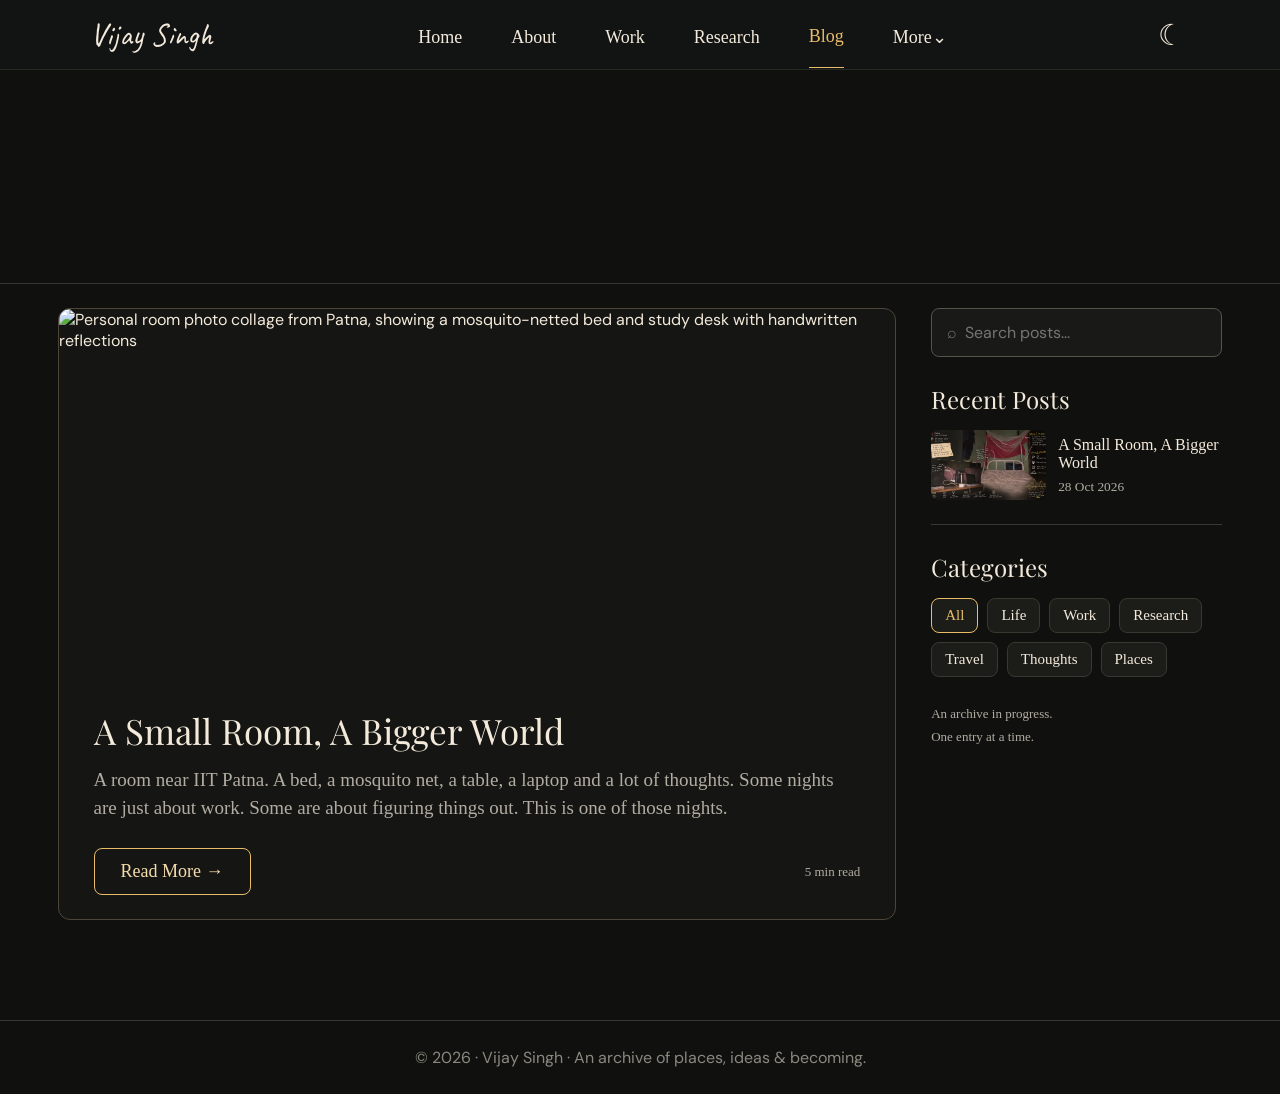
==== cinematic/index.html @ 67e864c2 "Add files via upload" ====
<!doctype html><html lang="en"><head><meta charset="utf-8"><meta name="viewport" content="width=device-width,initial-scale=1"><meta name="theme-color" content="#10110f"><title>Blog — Vijay Singh</title><style>
@import url('https://fonts.googleapis.com/css2?family=Caveat:wght@400;500&family=DM+Sans:wght@400;500;600&family=Playfair+Display:wght@400;500&display=swap');:root{--bg:#10110f;--ink:#f4eadb;--muted:#b2aca2;--gold:#e8bc69;--border:#393831}*{box-sizing:border-box}html{scroll-behavior:smooth}body{margin:0;background:var(--bg);color:var(--ink);font-family:'DM Sans',Arial,sans-serif}button,input{font:inherit}button{cursor:pointer}a{color:inherit;text-decoration:none}.nav{height:75px;background:#111312eF;display:flex;align-items:center;justify-content:space-between;padding:0 max(5vw,22px);position:sticky;top:0;z-index:5;border-bottom:1px solid #272923}.brand{font:32px Caveat,cursive;white-space:nowrap}.links{display:flex;gap:36px;align-items:center}.links a{font-size:14px;padding:25px 0 20px}.links a.active{color:var(--gold);border-bottom:1px solid var(--gold)}.moon{border:0;background:none;color:var(--ink);font-size:26px}.hero{min-height:320px;background:linear-gradient(90deg,rgba(5,8,9,.78),rgba(5,8,9,.16) 58%,rgba(5,8,9,.60)),linear-gradient(0deg,rgba(5,8,9,.32),transparent 65%),url('assets/blog-banner.jpg') center 61%/cover;display:flex;justify-content:space-between;align-items:center;padding:48px max(7vw,25px);border-bottom:1px solid var(--border)}h1,h2,h3{font-family:'Playfair Display',Georgia,serif;font-weight:400}h1{font-size:clamp(66px,8vw,106px);margin:0 0 6px}.hero p{font:clamp(22px,2.3vw,29px) Caveat,cursive;max-width:440px;margin:0}.hero .quote{color:var(--gold);font:27px Caveat,cursive;transform:rotate(-5deg);line-height:1.2}.hero .quote:after{content:'';display:block;width:85px;border-bottom:2px solid var(--gold);margin-top:17px}.main{max-width:1380px;margin:30px auto 100px;padding:0 25px;display:grid;grid-template-columns:minmax(0,1fr) 310px;gap:35px}.feature{border:1px solid var(--border);border-radius:12px;overflow:hidden;background:#151613;transition:transform .25s}.feature:hover{transform:translateY(-3px)}.photo{position:relative;overflow:hidden}.photo img{width:100%;display:block;max-height:580px;object-fit:cover}.feature-body{padding:26px 34px 32px}.meta{font-size:12px;letter-spacing:.1em;color:var(--gold);text-transform:uppercase}.feature h2{font-size:clamp(28px,3.2vw,43px);margin:10px 0}.feature p{color:var(--muted);line-height:1.8;margin:0 0 24px;font-size:16px}.actions{display:flex;align-items:center;justify-content:space-between;gap:10px}.read{background:transparent;border:1px solid var(--gold);border-radius:8px;color:#f6dbac;padding:13px 22px}.read:hover{background:#33291b}.small{color:var(--muted);font-size:13px}.search{width:100%;border:1px solid #56534a;background:#191a17;color:var(--ink);padding:15px;border-radius:8px;outline:none}.search:focus{border-color:var(--gold)}aside h3{font-size:24px;margin:26px 0 15px}.recent{display:flex;gap:12px;align-items:center;text-align:left;border:0;background:none;color:var(--ink);padding:0}.recent img{width:82px;height:65px;object-fit:cover;border-radius:7px}.recent small{display:block;color:var(--muted);margin-top:7px}.divider{border-top:1px solid var(--border);margin-top:24px}.tags{display:flex;flex-wrap:wrap;gap:9px}.tag{background:#1c1d19;border:1px solid var(--border);color:var(--ink);border-radius:8px;padding:8px 13px}.tag.selected{border-color:var(--gold);color:var(--gold)}.empty{display:none;padding:50px;border:1px solid var(--border);border-radius:12px;color:var(--muted)}.article{display:none;max-width:900px;margin:45px auto 100px;padding:0 24px}.article h1{font-size:clamp(38px,5vw,65px);margin:20px 0}.article img{width:100%;border-radius:10px;margin:22px 0}.article p{font-family:Georgia,serif;font-size:20px;line-height:1.95;color:#ddd4c8}.back{background:none;border:0;color:var(--gold);padding:12px 0}.footer{text-align:center;color:#8b887f;border-top:1px solid var(--border);padding:26px}.placeholder{display:none;max-width:850px;margin:70px auto 130px;padding:20px;text-align:center}.placeholder h2{font-size:48px}.placeholder p{color:var(--muted)}@media(max-width:900px){.main{grid-template-columns:1fr}.hero{min-height:270px}.links{gap:13px}.links a{font-size:12px}.brand{font-size:24px}aside{max-width:600px}}@media(max-width:600px){.nav{height:auto;min-height:68px;flex-wrap:wrap;padding:13px 18px;gap:10px}.links{order:3;width:100%;justify-content:space-between;gap:7px}.links a{padding:8px 0;font-size:12px}.hero{padding:45px 22px;min-height:330px;align-items:flex-start;flex-direction:column;justify-content:space-between}.hero .quote{font-size:23px;align-self:flex-end}.main{padding:0 15px;gap:24px}.feature-body{padding:21px}.feature p{font-size:14px}.photo img{max-height:none}.moon{display:none}}

/* Faithful layout of the supplied reference screenshot */
.nav{height:70px;padding:0 7%;background:#121414}.brand{font-size:32px}.links{gap:49px}.links a{font-family:Georgia,serif;font-size:18px}.links .more-link{font-size:18px}.hero{min-height:214px;height:214px;background-image:url('assets/blog-banner.jpg');background-position:center;background-size:100% 100%;padding:0;border-bottom:1px solid #36352e}.hero>div{visibility:hidden}.main{max-width:1440px;grid-template-columns:minmax(0,1010px) 345px;gap:41px;margin-top:24px;padding:0 0 0 0}.photo img{height:auto;max-height:none;aspect-ratio:1010/457;object-fit:cover}.feature-body{padding:19px 35px 24px}.feature h2{font-size:35px;margin:0 0 12px}.feature p{font-family:Georgia,serif;font-size:19px;line-height:1.52;margin:0 0 25px}.meta:empty{display:none}.feature{border-color:#4d4538}.read{font-family:Georgia,serif;font-size:18px;padding:12px 26px}.search{height:49px}.recent{font-family:Georgia,serif;font-size:16px}.recent img{width:115px;height:70px}.tags .tag{font-family:Georgia,serif;font-size:15px}.small{font-family:Georgia,serif}.moon{font-size:29px}.footer{margin-top:55px}
@media(max-width:1480px){.main{margin-left:4.5%;margin-right:4.5%;grid-template-columns:minmax(0,1fr) 25%;gap:3%}}
@media(max-width:900px){.main{grid-template-columns:1fr}.hero{height:180px;min-height:180px;background-size:cover}.links{gap:15px}.links a{font-size:14px}.brand{font-size:25px}aside{max-width:none}}
@media(max-width:600px){.nav{padding:12px 16px}.hero{height:175px;min-height:175px;background-position:center;background-size:auto 100%}.main{margin:20px 14px;padding:0}.feature-body{padding:19px}.feature h2{font-size:29px}.feature p{font-size:16px}.photo img{aspect-ratio:1010/457}.links{gap:12px}.links a{font-size:12px}.links .more-link{font-size:12px}}
</style></head><body><nav class="nav"><a href="#blog" class="brand" onclick="showPage('blog')">Vijay Singh</a><div class="links"><a href="#home" data-page="home">Home</a><a href="#about" data-page="about">About</a><a href="#work" data-page="work">Work</a><a href="#research" data-page="research">Research</a><a href="#blog" data-page="blog" class="active">Blog</a><a href="#blog" class="more-link" onclick="showPage('blog')">More⌄</a></div><button class="moon" title="A night-time journal" aria-label="Night-time journal">☾</button></nav><div id="blogPage"><header class="hero"><div><h1>Blog</h1><p>Thoughts, moments, places and everything in between...</p></div><div class="quote">Same person,<br>Different places,<br>A longer journey...</div></header><main class="main"><div><section class="feature" id="feature"><div class="photo"><img src="assets/room-feature.jpg" alt="Personal room photo collage from Patna, showing a mosquito-netted bed and study desk with handwritten reflections"></div><div class="feature-body"><div class="meta"></div><h2>A Small Room, A Bigger World</h2><p>A room near IIT Patna. A bed, a mosquito net, a table, a laptop and a lot of thoughts. Some nights are just about work. Some are about figuring things out. This is one of those nights.</p><div class="actions"><button class="read" onclick="showArticle()">Read More →</button><span class="small">5 min read</span></div></div></section><div class="empty" id="empty">No published entries match this search yet.</div></div><aside><input class="search" id="search" placeholder="⌕  Search posts..." aria-label="Search blog entries"><h3>Recent Posts</h3><button class="recent" onclick="showArticle()"><img src="assets/room-story.png" alt="Room collage"><span>A Small Room, A Bigger World<small>28 Oct 2026</small></span></button><div class="divider"></div><h3>Categories</h3><div class="tags"><button class="tag selected" data-category="all">All</button><button class="tag" data-category="life">Life</button><button class="tag" data-category="work">Work</button><button class="tag" data-category="research">Research</button><button class="tag" data-category="travel">Travel</button><button class="tag" data-category="thoughts">Thoughts</button><button class="tag" data-category="places">Places</button></div><p class="small" style="margin-top:25px;line-height:1.8">An archive in progress.<br>One entry at a time.</p></aside></main></div><article class="article" id="article"><button class="back" onclick="showPage('blog')">← Back to the blog</button><div class="meta">Entry 001 · 28 October 2026 · 12:34 AM · Near IIT Patna, Bihar</div><h1>A Small Room, A Bigger World</h1><img src="assets/room-story.png" alt="The room where this entry began"><p>A bed beneath a mosquito net. A small table. The same walls, the same nights, and a thousand thoughts about the future.</p><p>Right now, this is just where I sleep, work, learn, and wonder where all of this is leading. There are plans that feel close enough to touch, and others that still seem impossibly far away.</p><p>I don't know which city I'll call home five years from now. I don't know exactly which opportunities I'll pursue, which ideas will work, or which unexpected turns I'll take.</p><p>But I hope that one day, when I look back at this photograph, I'll smile. Not because everything was easy here, but because so much of what came later began in a room like this.</p><p><em>Somewhere between where I am and where I want to be.</em></p></article><section class="placeholder" id="placeholder"><h2 id="placeholderTitle">Coming soon</h2><p>This part of the personal website is still being written.</p><button class="read" onclick="showPage('blog')">Return to Blog →</button></section><footer class="footer">© 2026 · Vijay Singh · An archive of places, ideas & becoming.</footer><script>
const blog=document.getElementById('blogPage'),article=document.getElementById('article'),placeholder=document.getElementById('placeholder');function showPage(page){blog.style.display=page==='blog'?'block':'none';article.style.display='none';placeholder.style.display=page==='blog'?'none':'block';document.getElementById('placeholderTitle').textContent=page.charAt(0).toUpperCase()+page.slice(1)+' — coming soon';document.querySelectorAll('[data-page]').forEach(a=>a.classList.toggle('active',a.dataset.page===page));window.scrollTo(0,0)}function showArticle(){blog.style.display='none';placeholder.style.display='none';article.style.display='block';history.replaceState(null,'','#entry-001');window.scrollTo(0,0)}document.querySelectorAll('[data-page]').forEach(a=>a.addEventListener('click',e=>{e.preventDefault();history.replaceState(null,'','#'+a.dataset.page);showPage(a.dataset.page)}));let category='all';function filter(){let q=document.getElementById('search').value.toLowerCase().trim();let match=(!q||'a small room a bigger world patna iit patna life reflections mosquito net'.includes(q))&&(category==='all'||category==='life'||category==='thoughts'||category==='places');document.getElementById('feature').style.display=match?'block':'none';document.getElementById('empty').style.display=match?'none':'block'}document.getElementById('search').addEventListener('input',filter);document.querySelectorAll('[data-category]').forEach(b=>b.addEventListener('click',()=>{category=b.dataset.category;document.querySelectorAll('[data-category]').forEach(x=>x.classList.toggle('selected',x===b));filter()}));if(location.hash==='#entry-001')showArticle();else if(['#home','#about','#work','#research'].includes(location.hash))showPage(location.hash.slice(1));
</script></body></html>
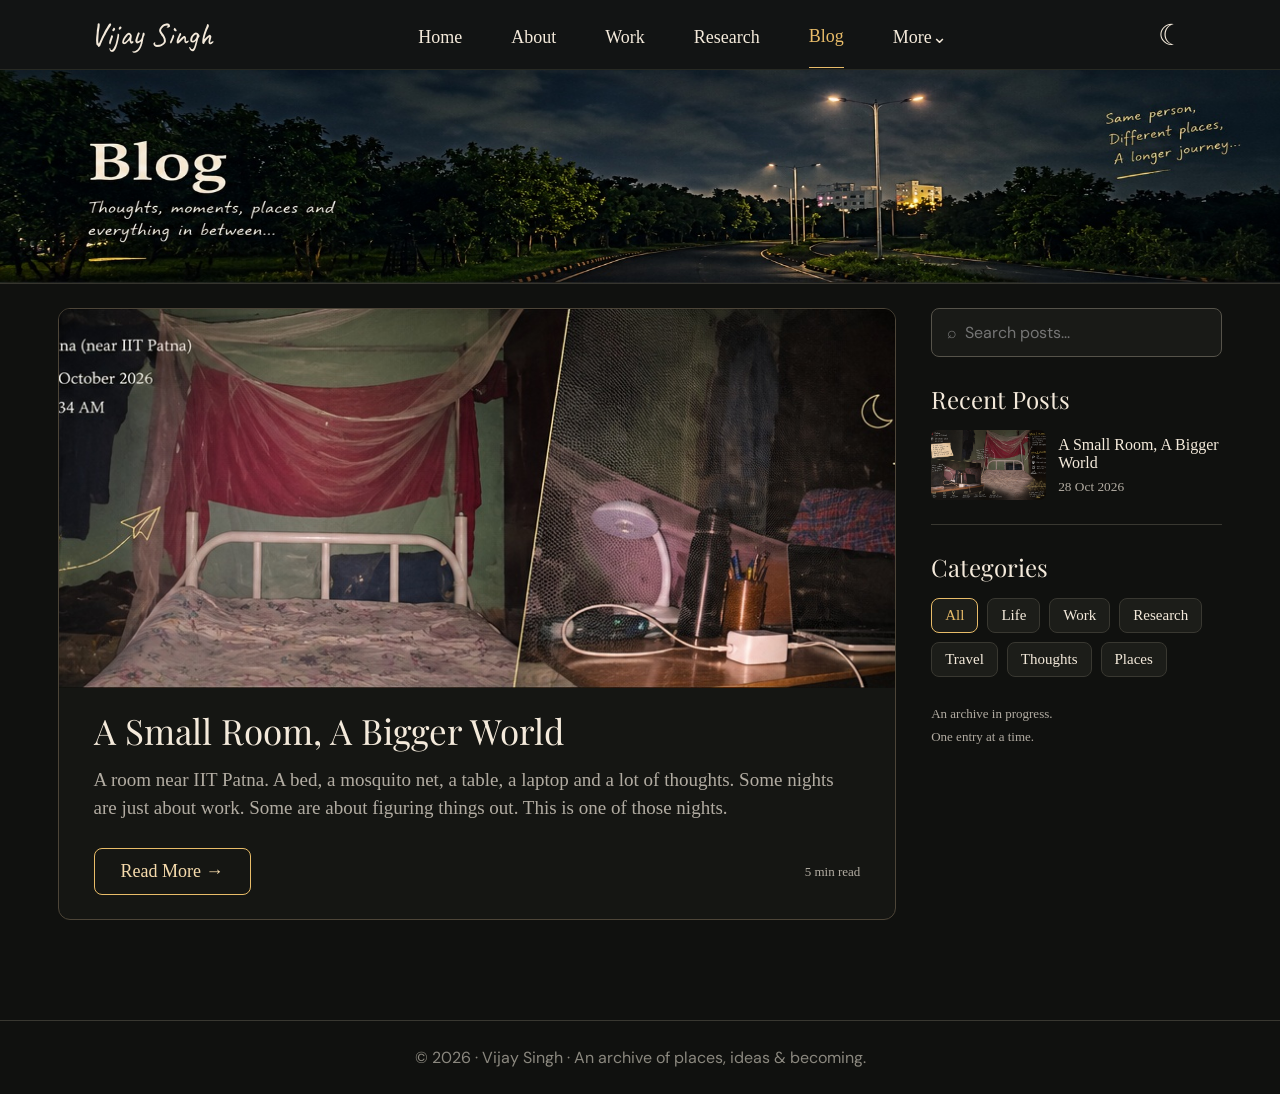
==== commit c0a11724: "Update index.html" ====
--- a/cinematic/index.html
+++ b/cinematic/index.html
@@ -1,11 +1,11 @@
 <!doctype html><html lang="en"><head><meta charset="utf-8"><meta name="viewport" content="width=device-width,initial-scale=1"><meta name="theme-color" content="#10110f"><title>Blog — Vijay Singh</title><style>
-@import url('https://fonts.googleapis.com/css2?family=Caveat:wght@400;500&family=DM+Sans:wght@400;500;600&family=Playfair+Display:wght@400;500&display=swap');:root{--bg:#10110f;--ink:#f4eadb;--muted:#b2aca2;--gold:#e8bc69;--border:#393831}*{box-sizing:border-box}html{scroll-behavior:smooth}body{margin:0;background:var(--bg);color:var(--ink);font-family:'DM Sans',Arial,sans-serif}button,input{font:inherit}button{cursor:pointer}a{color:inherit;text-decoration:none}.nav{height:75px;background:#111312eF;display:flex;align-items:center;justify-content:space-between;padding:0 max(5vw,22px);position:sticky;top:0;z-index:5;border-bottom:1px solid #272923}.brand{font:32px Caveat,cursive;white-space:nowrap}.links{display:flex;gap:36px;align-items:center}.links a{font-size:14px;padding:25px 0 20px}.links a.active{color:var(--gold);border-bottom:1px solid var(--gold)}.moon{border:0;background:none;color:var(--ink);font-size:26px}.hero{min-height:320px;background:linear-gradient(90deg,rgba(5,8,9,.78),rgba(5,8,9,.16) 58%,rgba(5,8,9,.60)),linear-gradient(0deg,rgba(5,8,9,.32),transparent 65%),url('assets/blog-banner.jpg') center 61%/cover;display:flex;justify-content:space-between;align-items:center;padding:48px max(7vw,25px);border-bottom:1px solid var(--border)}h1,h2,h3{font-family:'Playfair Display',Georgia,serif;font-weight:400}h1{font-size:clamp(66px,8vw,106px);margin:0 0 6px}.hero p{font:clamp(22px,2.3vw,29px) Caveat,cursive;max-width:440px;margin:0}.hero .quote{color:var(--gold);font:27px Caveat,cursive;transform:rotate(-5deg);line-height:1.2}.hero .quote:after{content:'';display:block;width:85px;border-bottom:2px solid var(--gold);margin-top:17px}.main{max-width:1380px;margin:30px auto 100px;padding:0 25px;display:grid;grid-template-columns:minmax(0,1fr) 310px;gap:35px}.feature{border:1px solid var(--border);border-radius:12px;overflow:hidden;background:#151613;transition:transform .25s}.feature:hover{transform:translateY(-3px)}.photo{position:relative;overflow:hidden}.photo img{width:100%;display:block;max-height:580px;object-fit:cover}.feature-body{padding:26px 34px 32px}.meta{font-size:12px;letter-spacing:.1em;color:var(--gold);text-transform:uppercase}.feature h2{font-size:clamp(28px,3.2vw,43px);margin:10px 0}.feature p{color:var(--muted);line-height:1.8;margin:0 0 24px;font-size:16px}.actions{display:flex;align-items:center;justify-content:space-between;gap:10px}.read{background:transparent;border:1px solid var(--gold);border-radius:8px;color:#f6dbac;padding:13px 22px}.read:hover{background:#33291b}.small{color:var(--muted);font-size:13px}.search{width:100%;border:1px solid #56534a;background:#191a17;color:var(--ink);padding:15px;border-radius:8px;outline:none}.search:focus{border-color:var(--gold)}aside h3{font-size:24px;margin:26px 0 15px}.recent{display:flex;gap:12px;align-items:center;text-align:left;border:0;background:none;color:var(--ink);padding:0}.recent img{width:82px;height:65px;object-fit:cover;border-radius:7px}.recent small{display:block;color:var(--muted);margin-top:7px}.divider{border-top:1px solid var(--border);margin-top:24px}.tags{display:flex;flex-wrap:wrap;gap:9px}.tag{background:#1c1d19;border:1px solid var(--border);color:var(--ink);border-radius:8px;padding:8px 13px}.tag.selected{border-color:var(--gold);color:var(--gold)}.empty{display:none;padding:50px;border:1px solid var(--border);border-radius:12px;color:var(--muted)}.article{display:none;max-width:900px;margin:45px auto 100px;padding:0 24px}.article h1{font-size:clamp(38px,5vw,65px);margin:20px 0}.article img{width:100%;border-radius:10px;margin:22px 0}.article p{font-family:Georgia,serif;font-size:20px;line-height:1.95;color:#ddd4c8}.back{background:none;border:0;color:var(--gold);padding:12px 0}.footer{text-align:center;color:#8b887f;border-top:1px solid var(--border);padding:26px}.placeholder{display:none;max-width:850px;margin:70px auto 130px;padding:20px;text-align:center}.placeholder h2{font-size:48px}.placeholder p{color:var(--muted)}@media(max-width:900px){.main{grid-template-columns:1fr}.hero{min-height:270px}.links{gap:13px}.links a{font-size:12px}.brand{font-size:24px}aside{max-width:600px}}@media(max-width:600px){.nav{height:auto;min-height:68px;flex-wrap:wrap;padding:13px 18px;gap:10px}.links{order:3;width:100%;justify-content:space-between;gap:7px}.links a{padding:8px 0;font-size:12px}.hero{padding:45px 22px;min-height:330px;align-items:flex-start;flex-direction:column;justify-content:space-between}.hero .quote{font-size:23px;align-self:flex-end}.main{padding:0 15px;gap:24px}.feature-body{padding:21px}.feature p{font-size:14px}.photo img{max-height:none}.moon{display:none}}
+@import url('https://fonts.googleapis.com/css2?family=Caveat:wght@400;500&family=DM+Sans:wght@400;500;600&family=Playfair+Display:wght@400;500&display=swap');:root{--bg:#10110f;--ink:#f4eadb;--muted:#b2aca2;--gold:#e8bc69;--border:#393831}*{box-sizing:border-box}html{scroll-behavior:smooth}body{margin:0;background:var(--bg);color:var(--ink);font-family:'DM Sans',Arial,sans-serif}button,input{font:inherit}button{cursor:pointer}a{color:inherit;text-decoration:none}.nav{height:75px;background:#111312eF;display:flex;align-items:center;justify-content:space-between;padding:0 max(5vw,22px);position:sticky;top:0;z-index:5;border-bottom:1px solid #272923}.brand{font:32px Caveat,cursive;white-space:nowrap}.links{display:flex;gap:36px;align-items:center}.links a{font-size:14px;padding:25px 0 20px}.links a.active{color:var(--gold);border-bottom:1px solid var(--gold)}.moon{border:0;background:none;color:var(--ink);font-size:26px}.hero{min-height:320px;background:linear-gradient(90deg,rgba(5,8,9,.78),rgba(5,8,9,.16) 58%,rgba(5,8,9,.60)),linear-gradient(0deg,rgba(5,8,9,.32),transparent 65%),url('assets/blog-banner-exact.jpg') center 61%/cover;display:flex;justify-content:space-between;align-items:center;padding:48px max(7vw,25px);border-bottom:1px solid var(--border)}h1,h2,h3{font-family:'Playfair Display',Georgia,serif;font-weight:400}h1{font-size:clamp(66px,8vw,106px);margin:0 0 6px}.hero p{font:clamp(22px,2.3vw,29px) Caveat,cursive;max-width:440px;margin:0}.hero .quote{color:var(--gold);font:27px Caveat,cursive;transform:rotate(-5deg);line-height:1.2}.hero .quote:after{content:'';display:block;width:85px;border-bottom:2px solid var(--gold);margin-top:17px}.main{max-width:1380px;margin:30px auto 100px;padding:0 25px;display:grid;grid-template-columns:minmax(0,1fr) 310px;gap:35px}.feature{border:1px solid var(--border);border-radius:12px;overflow:hidden;background:#151613;transition:transform .25s}.feature:hover{transform:translateY(-3px)}.photo{position:relative;overflow:hidden}.photo img{width:100%;display:block;max-height:580px;object-fit:cover}.feature-body{padding:26px 34px 32px}.meta{font-size:12px;letter-spacing:.1em;color:var(--gold);text-transform:uppercase}.feature h2{font-size:clamp(28px,3.2vw,43px);margin:10px 0}.feature p{color:var(--muted);line-height:1.8;margin:0 0 24px;font-size:16px}.actions{display:flex;align-items:center;justify-content:space-between;gap:10px}.read{background:transparent;border:1px solid var(--gold);border-radius:8px;color:#f6dbac;padding:13px 22px}.read:hover{background:#33291b}.small{color:var(--muted);font-size:13px}.search{width:100%;border:1px solid #56534a;background:#191a17;color:var(--ink);padding:15px;border-radius:8px;outline:none}.search:focus{border-color:var(--gold)}aside h3{font-size:24px;margin:26px 0 15px}.recent{display:flex;gap:12px;align-items:center;text-align:left;border:0;background:none;color:var(--ink);padding:0}.recent img{width:82px;height:65px;object-fit:cover;border-radius:7px}.recent small{display:block;color:var(--muted);margin-top:7px}.divider{border-top:1px solid var(--border);margin-top:24px}.tags{display:flex;flex-wrap:wrap;gap:9px}.tag{background:#1c1d19;border:1px solid var(--border);color:var(--ink);border-radius:8px;padding:8px 13px}.tag.selected{border-color:var(--gold);color:var(--gold)}.empty{display:none;padding:50px;border:1px solid var(--border);border-radius:12px;color:var(--muted)}.article{display:none;max-width:900px;margin:45px auto 100px;padding:0 24px}.article h1{font-size:clamp(38px,5vw,65px);margin:20px 0}.article img{width:100%;border-radius:10px;margin:22px 0}.article p{font-family:Georgia,serif;font-size:20px;line-height:1.95;color:#ddd4c8}.back{background:none;border:0;color:var(--gold);padding:12px 0}.footer{text-align:center;color:#8b887f;border-top:1px solid var(--border);padding:26px}.placeholder{display:none;max-width:850px;margin:70px auto 130px;padding:20px;text-align:center}.placeholder h2{font-size:48px}.placeholder p{color:var(--muted)}@media(max-width:900px){.main{grid-template-columns:1fr}.hero{min-height:270px}.links{gap:13px}.links a{font-size:12px}.brand{font-size:24px}aside{max-width:600px}}@media(max-width:600px){.nav{height:auto;min-height:68px;flex-wrap:wrap;padding:13px 18px;gap:10px}.links{order:3;width:100%;justify-content:space-between;gap:7px}.links a{padding:8px 0;font-size:12px}.hero{padding:45px 22px;min-height:330px;align-items:flex-start;flex-direction:column;justify-content:space-between}.hero .quote{font-size:23px;align-self:flex-end}.main{padding:0 15px;gap:24px}.feature-body{padding:21px}.feature p{font-size:14px}.photo img{max-height:none}.moon{display:none}}
 
 /* Faithful layout of the supplied reference screenshot */
-.nav{height:70px;padding:0 7%;background:#121414}.brand{font-size:32px}.links{gap:49px}.links a{font-family:Georgia,serif;font-size:18px}.links .more-link{font-size:18px}.hero{min-height:214px;height:214px;background-image:url('assets/blog-banner.jpg');background-position:center;background-size:100% 100%;padding:0;border-bottom:1px solid #36352e}.hero>div{visibility:hidden}.main{max-width:1440px;grid-template-columns:minmax(0,1010px) 345px;gap:41px;margin-top:24px;padding:0 0 0 0}.photo img{height:auto;max-height:none;aspect-ratio:1010/457;object-fit:cover}.feature-body{padding:19px 35px 24px}.feature h2{font-size:35px;margin:0 0 12px}.feature p{font-family:Georgia,serif;font-size:19px;line-height:1.52;margin:0 0 25px}.meta:empty{display:none}.feature{border-color:#4d4538}.read{font-family:Georgia,serif;font-size:18px;padding:12px 26px}.search{height:49px}.recent{font-family:Georgia,serif;font-size:16px}.recent img{width:115px;height:70px}.tags .tag{font-family:Georgia,serif;font-size:15px}.small{font-family:Georgia,serif}.moon{font-size:29px}.footer{margin-top:55px}
+.nav{height:70px;padding:0 7%;background:#121414}.brand{font-size:32px}.links{gap:49px}.links a{font-family:Georgia,serif;font-size:18px}.links .more-link{font-size:18px}.hero{min-height:214px;height:214px;background-image:url('assets/blog-banner-exact.jpg');background-position:center;background-size:100% 100%;padding:0;border-bottom:1px solid #36352e}.hero>div{visibility:hidden}.main{max-width:1440px;grid-template-columns:minmax(0,1010px) 345px;gap:41px;margin-top:24px;padding:0 0 0 0}.photo img{height:auto;max-height:none;aspect-ratio:1010/457;object-fit:cover}.feature-body{padding:19px 35px 24px}.feature h2{font-size:35px;margin:0 0 12px}.feature p{font-family:Georgia,serif;font-size:19px;line-height:1.52;margin:0 0 25px}.meta:empty{display:none}.feature{border-color:#4d4538}.read{font-family:Georgia,serif;font-size:18px;padding:12px 26px}.search{height:49px}.recent{font-family:Georgia,serif;font-size:16px}.recent img{width:115px;height:70px}.tags .tag{font-family:Georgia,serif;font-size:15px}.small{font-family:Georgia,serif}.moon{font-size:29px}.footer{margin-top:55px}
 @media(max-width:1480px){.main{margin-left:4.5%;margin-right:4.5%;grid-template-columns:minmax(0,1fr) 25%;gap:3%}}
 @media(max-width:900px){.main{grid-template-columns:1fr}.hero{height:180px;min-height:180px;background-size:cover}.links{gap:15px}.links a{font-size:14px}.brand{font-size:25px}aside{max-width:none}}
 @media(max-width:600px){.nav{padding:12px 16px}.hero{height:175px;min-height:175px;background-position:center;background-size:auto 100%}.main{margin:20px 14px;padding:0}.feature-body{padding:19px}.feature h2{font-size:29px}.feature p{font-size:16px}.photo img{aspect-ratio:1010/457}.links{gap:12px}.links a{font-size:12px}.links .more-link{font-size:12px}}
-</style></head><body><nav class="nav"><a href="#blog" class="brand" onclick="showPage('blog')">Vijay Singh</a><div class="links"><a href="#home" data-page="home">Home</a><a href="#about" data-page="about">About</a><a href="#work" data-page="work">Work</a><a href="#research" data-page="research">Research</a><a href="#blog" data-page="blog" class="active">Blog</a><a href="#blog" class="more-link" onclick="showPage('blog')">More⌄</a></div><button class="moon" title="A night-time journal" aria-label="Night-time journal">☾</button></nav><div id="blogPage"><header class="hero"><div><h1>Blog</h1><p>Thoughts, moments, places and everything in between...</p></div><div class="quote">Same person,<br>Different places,<br>A longer journey...</div></header><main class="main"><div><section class="feature" id="feature"><div class="photo"><img src="assets/room-feature.jpg" alt="Personal room photo collage from Patna, showing a mosquito-netted bed and study desk with handwritten reflections"></div><div class="feature-body"><div class="meta"></div><h2>A Small Room, A Bigger World</h2><p>A room near IIT Patna. A bed, a mosquito net, a table, a laptop and a lot of thoughts. Some nights are just about work. Some are about figuring things out. This is one of those nights.</p><div class="actions"><button class="read" onclick="showArticle()">Read More →</button><span class="small">5 min read</span></div></div></section><div class="empty" id="empty">No published entries match this search yet.</div></div><aside><input class="search" id="search" placeholder="⌕  Search posts..." aria-label="Search blog entries"><h3>Recent Posts</h3><button class="recent" onclick="showArticle()"><img src="assets/room-story.png" alt="Room collage"><span>A Small Room, A Bigger World<small>28 Oct 2026</small></span></button><div class="divider"></div><h3>Categories</h3><div class="tags"><button class="tag selected" data-category="all">All</button><button class="tag" data-category="life">Life</button><button class="tag" data-category="work">Work</button><button class="tag" data-category="research">Research</button><button class="tag" data-category="travel">Travel</button><button class="tag" data-category="thoughts">Thoughts</button><button class="tag" data-category="places">Places</button></div><p class="small" style="margin-top:25px;line-height:1.8">An archive in progress.<br>One entry at a time.</p></aside></main></div><article class="article" id="article"><button class="back" onclick="showPage('blog')">← Back to the blog</button><div class="meta">Entry 001 · 28 October 2026 · 12:34 AM · Near IIT Patna, Bihar</div><h1>A Small Room, A Bigger World</h1><img src="assets/room-story.png" alt="The room where this entry began"><p>A bed beneath a mosquito net. A small table. The same walls, the same nights, and a thousand thoughts about the future.</p><p>Right now, this is just where I sleep, work, learn, and wonder where all of this is leading. There are plans that feel close enough to touch, and others that still seem impossibly far away.</p><p>I don't know which city I'll call home five years from now. I don't know exactly which opportunities I'll pursue, which ideas will work, or which unexpected turns I'll take.</p><p>But I hope that one day, when I look back at this photograph, I'll smile. Not because everything was easy here, but because so much of what came later began in a room like this.</p><p><em>Somewhere between where I am and where I want to be.</em></p></article><section class="placeholder" id="placeholder"><h2 id="placeholderTitle">Coming soon</h2><p>This part of the personal website is still being written.</p><button class="read" onclick="showPage('blog')">Return to Blog →</button></section><footer class="footer">© 2026 · Vijay Singh · An archive of places, ideas & becoming.</footer><script>
+</style></head><body><nav class="nav"><a href="#blog" class="brand" onclick="showPage('blog')">Vijay Singh</a><div class="links"><a href="#home" data-page="home">Home</a><a href="#about" data-page="about">About</a><a href="#work" data-page="work">Work</a><a href="#research" data-page="research">Research</a><a href="#blog" data-page="blog" class="active">Blog</a><a href="#blog" class="more-link" onclick="showPage('blog')">More⌄</a></div><button class="moon" title="A night-time journal" aria-label="Night-time journal">☾</button></nav><div id="blogPage"><header class="hero"><div><h1>Blog</h1><p>Thoughts, moments, places and everything in between...</p></div><div class="quote">Same person,<br>Different places,<br>A longer journey...</div></header><main class="main"><div><section class="feature" id="feature"><div class="photo"><img src="assets/room-feature-exact.jpg" alt="Personal room photo collage from Patna, showing a mosquito-netted bed and study desk with handwritten reflections"></div><div class="feature-body"><div class="meta"></div><h2>A Small Room, A Bigger World</h2><p>A room near IIT Patna. A bed, a mosquito net, a table, a laptop and a lot of thoughts. Some nights are just about work. Some are about figuring things out. This is one of those nights.</p><div class="actions"><button class="read" onclick="showArticle()">Read More →</button><span class="small">5 min read</span></div></div></section><div class="empty" id="empty">No published entries match this search yet.</div></div><aside><input class="search" id="search" placeholder="⌕  Search posts..." aria-label="Search blog entries"><h3>Recent Posts</h3><button class="recent" onclick="showArticle()"><img src="assets/room-story.png" alt="Room collage"><span>A Small Room, A Bigger World<small>28 Oct 2026</small></span></button><div class="divider"></div><h3>Categories</h3><div class="tags"><button class="tag selected" data-category="all">All</button><button class="tag" data-category="life">Life</button><button class="tag" data-category="work">Work</button><button class="tag" data-category="research">Research</button><button class="tag" data-category="travel">Travel</button><button class="tag" data-category="thoughts">Thoughts</button><button class="tag" data-category="places">Places</button></div><p class="small" style="margin-top:25px;line-height:1.8">An archive in progress.<br>One entry at a time.</p></aside></main></div><article class="article" id="article"><button class="back" onclick="showPage('blog')">← Back to the blog</button><div class="meta">Entry 001 · 28 October 2026 · 12:34 AM · Near IIT Patna, Bihar</div><h1>A Small Room, A Bigger World</h1><img src="assets/room-story.png" alt="The room where this entry began"><p>A bed beneath a mosquito net. A small table. The same walls, the same nights, and a thousand thoughts about the future.</p><p>Right now, this is just where I sleep, work, learn, and wonder where all of this is leading. There are plans that feel close enough to touch, and others that still seem impossibly far away.</p><p>I don't know which city I'll call home five years from now. I don't know exactly which opportunities I'll pursue, which ideas will work, or which unexpected turns I'll take.</p><p>But I hope that one day, when I look back at this photograph, I'll smile. Not because everything was easy here, but because so much of what came later began in a room like this.</p><p><em>Somewhere between where I am and where I want to be.</em></p></article><section class="placeholder" id="placeholder"><h2 id="placeholderTitle">Coming soon</h2><p>This part of the personal website is still being written.</p><button class="read" onclick="showPage('blog')">Return to Blog →</button></section><footer class="footer">© 2026 · Vijay Singh · An archive of places, ideas & becoming.</footer><script>
 const blog=document.getElementById('blogPage'),article=document.getElementById('article'),placeholder=document.getElementById('placeholder');function showPage(page){blog.style.display=page==='blog'?'block':'none';article.style.display='none';placeholder.style.display=page==='blog'?'none':'block';document.getElementById('placeholderTitle').textContent=page.charAt(0).toUpperCase()+page.slice(1)+' — coming soon';document.querySelectorAll('[data-page]').forEach(a=>a.classList.toggle('active',a.dataset.page===page));window.scrollTo(0,0)}function showArticle(){blog.style.display='none';placeholder.style.display='none';article.style.display='block';history.replaceState(null,'','#entry-001');window.scrollTo(0,0)}document.querySelectorAll('[data-page]').forEach(a=>a.addEventListener('click',e=>{e.preventDefault();history.replaceState(null,'','#'+a.dataset.page);showPage(a.dataset.page)}));let category='all';function filter(){let q=document.getElementById('search').value.toLowerCase().trim();let match=(!q||'a small room a bigger world patna iit patna life reflections mosquito net'.includes(q))&&(category==='all'||category==='life'||category==='thoughts'||category==='places');document.getElementById('feature').style.display=match?'block':'none';document.getElementById('empty').style.display=match?'none':'block'}document.getElementById('search').addEventListener('input',filter);document.querySelectorAll('[data-category]').forEach(b=>b.addEventListener('click',()=>{category=b.dataset.category;document.querySelectorAll('[data-category]').forEach(x=>x.classList.toggle('selected',x===b));filter()}));if(location.hash==='#entry-001')showArticle();else if(['#home','#about','#work','#research'].includes(location.hash))showPage(location.hash.slice(1));
 </script></body></html>
